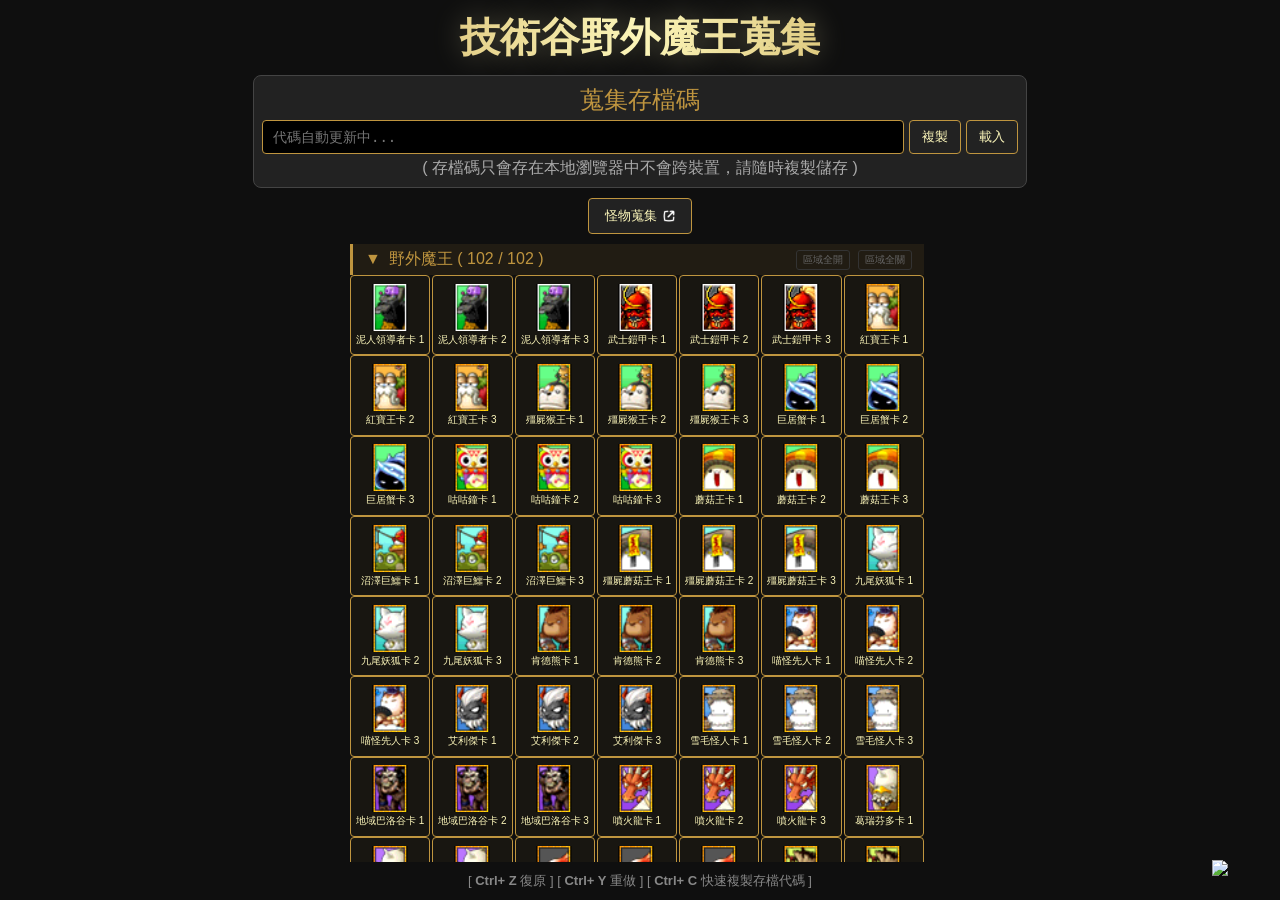
==== ms/oldprobb/boss-collection/index.html @ 22fb8313 "fix: 文字敘述錯誤" ====
<!DOCTYPE html>
<html lang="zh-TW">

<head>
    <meta charset="UTF-8">
    <meta name="viewport" content="width=device-width, initial-scale=1.0">
    <title>野外魔王蒐集</title>
    <link rel="stylesheet" href="../style.css">
    <style>
        :root {
            --bg: #0f0f0f;
            --gold: #BF953F;
            --gold-on: #BF953F8C;
            --gold-completed: #bf943f3b;
            --light-gold: #FCF6BA;
            --text: #eee;
            --gap: 0px 2px;
            --card-size: 80px;
            --container-margin-x: 0px;
            --container-margin-x: 140px;
            /*目前還有gad導致換行後醜陋留白，下次再改*/
        }
    </style>
</head>

<body>

    <div class="header-title">
        技術谷野外魔王蒐集
    </div>

    <div class="mask-manager">
        <div style="font-size: 24px; color: var(--gold);">蒐集存檔碼</div>
        <div class="mask-input-group">
            <input type="text" id="maskInput" class="mask-input" placeholder="代碼自動更新中...">
            <button class="btn" onclick="copyMask()" style="padding: 5px 12px;">複製</button>
            <button class="btn" onclick="loadManualMask()" style="padding: 5px 12px;">載入</button>
        </div>
        <div style="font-size: 16px; color: #AAA; ">( 存檔碼只會存在本地瀏覽器中不會跨裝置，請隨時複製儲存 )</div>
    </div>

    <div class="controls">
        <button class="btn hidden" onclick="setAllRegionsCollapse()">展開 / 收合</button>
        <button class="btn hidden" id="newlineBtn" onclick="toggleNewline()">分類模式</button>
        <button class="btn hidden" id="hideCollectedBtn" onclick="toggleHideCollected()">隱藏已蒐集</button>
        <button class="btn hidden" id="hideCompletedBtn" onclick="toggleHideCompleted()">隱藏完成區域</button>
        <button class="btn" id="jumpToMonsterBtn" onclick="jumpToMonsterCollection()">
            怪物蒐集
            <img class="btn-icon" src="../../images/External.png" alt="icon">
        </button>
    </div>

    <div id="container" class="container"></div>

    <div class="hint"> [ <b>Ctrl+ Z</b> 復原 ] [ <b>Ctrl+ Y</b> 重做 ] [ <b>Ctrl+ C</b> 快速複製存檔代碼 ]<br> </div>

    <div class="floating-gif">
        <img src="../../images/stand.gif"">
        <div class=" tooltip">Made By 🩷 砂兔
    </div>
    </div>

    <div id="toast">
        <div class="toast-title">已儲存到本地瀏覽器</div>
    </div>

    <script type="text/javascript" src="database.js"></script>

    <script>
        let flatRegistry = [];
        let historyStack = [];
        let redoStack = [];
        let toastTimer;
        let regionMap = [];

        const containerEl = document.getElementById('container');
        const maskInput = document.getElementById('maskInput');
        const toast = document.getElementById('toast');

        // --- Cookie 管理 ---
        function setCookie(name, value, days) {
            const d = new Date();
            d.setTime(d.getTime() + (days * 24 * 60 * 60 * 1000));
            document.cookie = `${name}=${value};expires=${d.toUTCString()};path=/;SameSite=Lax`;
        }

        function getCookie(name) {
            const nameEQ = name + "=";
            const ca = document.cookie.split(';');
            for (let i = 0; i < ca.length; i++) {
                let c = ca[i].trim();
                if (c.indexOf(nameEQ) == 0) return c.substring(nameEQ.length, c.length);
            }
            return null;
        }

        // --- 壓縮與解壓 ---
        const pack = b => {
            const u8 = new Uint8Array(Math.ceil(b.length / 8));
            b.forEach((v, i) => { if (v === "1") u8[i >> 3] |= (1 << (i % 8)); });
            // 在 btoa 產生的字串前後加上 ` 符號
            const base64 = btoa(String.fromCharCode.apply(null, u8)).replace(/\+/g, '-').replace(/\//g, '_').replace(/=+$/, '');
            return `\`${base64}\``;
        };

        const unpack = (s, len) => {
            if (!s) return "0".repeat(len);

            // 移除前後可能存在的 ` 符號 (支援有或沒有符號的載入)
            let cleanStr = s.trim();
            if (cleanStr.startsWith('`') && cleanStr.endsWith('`')) {
                cleanStr = cleanStr.slice(1, -1);
            }

            try {
                const b = atob(cleanStr.replace(/-/g, '+').replace(/_/g, '/'));
                const u8 = new Uint8Array(b.length);
                for (let i = 0; i < b.length; i++) u8[i] = b.charCodeAt(i);
                let res = "";
                for (let i = 0; i < len; i++) res += (u8[i >> 3] & (1 << (i % 8))) ? "1" : "0";
                return res.slice(0, len);
            } catch (e) {
                console.error("解碼失敗:", e);
                return "0".repeat(len);
            }
        };

        function getCurrentExcludedState() {
            return flatRegistry.map((_, i) => {
                const els = document.querySelectorAll(`[data-card="n-${i}"]`);
                let has = false;

                els.forEach(el => {
                    if (el && el.classList.contains('excluded')) {
                        has = true;
                    }
                });

                return has ? "1" : "0";
            }).join("");
        }

        function applyState(bits, isSync = true) {
            bits.split("").forEach((v, i) => {
                const els = document.querySelectorAll(`[data-card="n-${i}"]`);

                els.forEach(el => {
                    if (!el)
                        return;

                    if (v === "1") {
                        el.classList.add('excluded');
                    } else {
                        el.classList.remove('excluded');
                    }
                });
            });

            if (isSync) syncStorage(bits);
            updateAllRegionCounts();
        }

        function syncStorage(bits) {
            const compressed = pack(bits.split(""));
            setCookie('boss_mask', compressed, 365);
            maskInput.value = compressed;
            clearTimeout(toastTimer);
            toast.classList.add('show');
            toastTimer = setTimeout(() => { toast.classList.remove('show'); }, 2000);
            toast.querySelector('.toast-title').textContent = '已儲存到本地瀏覽器';
        }

        function recordHistory() {
            const state = getCurrentExcludedState();
            if (historyStack.length === 0 || historyStack[historyStack.length - 1] !== state) {
                historyStack.push(state);
                redoStack = [];
            }
        }

        function toggleNode(idx) {
            recordHistory();
            const els = document.querySelectorAll(`[data-card="n-${idx}"]`);
            els.forEach(el => {
                if (el)
                    el.classList.toggle('excluded');
            });
            syncStorage(getCurrentExcludedState());
            updateAllRegionCounts();
            recordHistory(); // 完成操作後紀錄
        }

        function setRegionState(start, count, shouldExclude, event) {
            if (event) event.stopPropagation();
            recordHistory();
            for (let i = start; i < start + count; i++) {
                const el = document.querySelector(`[data-card="n-${i}"]`);
                if (el) shouldExclude ? el.classList.add('excluded') : el.classList.remove('excluded');
            }
            syncStorage(getCurrentExcludedState());
            updateAllRegionCounts();
            recordHistory();
        }

        // --- 區域收合 ---
        function toggleRegionCollapse(regionName, collapsedEl) {
            const isCollapsed = collapsedEl.classList.toggle('collapsed');
            setCookie(`collapse_${regionName}`, isCollapsed ? '1' : '0', 365);
        }

        let shouldCollapse = true;
        function setAllRegionsCollapse() {
            regionMap.forEach(reg => {
                shouldCollapse ? reg.collapseEl.classList.add('collapsed') : reg.collapseEl.classList.remove('collapsed');
                setCookie(`collapse_${reg.name}`, shouldCollapse ? '1' : '0', 365);
            });
            shouldCollapse = !shouldCollapse;
        }

        function updateAllRegionCounts() {
            regionMap.forEach(reg => {
                let done = 0;
                for (let i = reg.start; i < reg.start + reg.count; i++) {
                    const el = document.querySelector(`[data-card="n-${i}"]`);
                    if (el && !el.classList.contains('excluded')) done++;
                }
                done === 0 ? reg.collapseEl.classList.add('completed') : reg.collapseEl.classList.remove('completed');
                done === 0 ? reg.gridEl.classList.add('completed') : reg.gridEl.classList.remove('completed');

                const span = reg.collapseEl.querySelector('.region-title');
                if (span) span.textContent = `${reg.name} ( ${done} / ${reg.count} )`;
            });
        }

        // --- 初始化 ---
        function init() {
            if (typeof RAW_DATA === 'undefined') return;

            /*
            const isNewline = getCookie('monster_newline') === '1';
            document.body.classList.toggle('enable-newline', isNewline);
            updateNewlineUI(isNewline);

            const isHide = getCookie('monster_hide') === '1';
            document.body.classList.toggle('hide-collected', isHide);
            updateHideUI(isHide);

            const isHideCompleted = getCookie('monster_hide_completed') === '1';
            document.body.classList.toggle('hide-completed', isHideCompleted);
            updateHideCompletedUI(isHideCompleted);
            */

            let itemOffset = 0;
            containerEl.innerHTML = '';
            regionMap = [];

            RAW_DATA.forEach((reg) => {
                const parent = document.createElement('div');
                parent.className = 'region-block';
                containerEl.appendChild(parent);

                const isCollapsed = getCookie(`collapse_${reg.region}`) === '1';
                const header = document.createElement('div');
                header.className = `region-header ${isCollapsed ? 'collapsed' : ''}`;
                const startIndex = itemOffset;
                const count = reg.items.length;

                header.innerHTML = `
                    <div><span class="toggle-icon">▼</span><span class="region-title">${reg.region}</span></div>
                    <div class="region-controls">
                        <button class="btn-sm" onclick="setRegionState(${startIndex}, ${count}, false, event)">區域全開</button>
                        <button class="btn-sm" onclick="setRegionState(${startIndex}, ${count}, true, event)">區域全關</button>
                    </div>`;
                header.onclick = () => toggleRegionCollapse(reg.region, header);
                parent.appendChild(header);

                const grid = document.createElement('div');
                grid.className = 'monster-grid';
                reg.items.forEach(item => {
                    const idx = flatRegistry.length;
                    flatRegistry.push(item);
                    const node = document.createElement('div');
                    node.className = 'monster-node';
                    node.dataset.card = `n-${idx}`;
                    node.innerHTML = `<img src="${item.img}" class="monster-img"><div class="monster-name">${item.name}</div>`;
                    node.onclick = () => toggleNode(idx);
                    grid.appendChild(node);
                    itemOffset++;
                    if (item.newline === true) {
                        const b = document.createElement('div');
                        b.className = 'grid-break';
                        //b.dataset.card = `n-${idx}`; 目前還有gad導致換行後醜陋留白，下次再改
                        grid.appendChild(b);
                    }
                });
                parent.appendChild(grid);
                regionMap.push({ containerEl: parent, collapseEl: header, gridEl: grid, start: startIndex, count: count, name: reg.region });
            });

            const m = getCookie('boss_mask');
            const initialState = unpack(m, flatRegistry.length);
            applyState(initialState, false);
            historyStack.push(initialState);
            maskInput.value = m || "";
        }

        // --- 快捷鍵與工具 ---
        function copyMask() {
            maskInput.select();
            document.execCommand('copy');
            clearTimeout(toastTimer);
            toast.classList.add('show');
            toastTimer = setTimeout(() => { toast.classList.remove('show'); }, 2000);
            toast.querySelector('.toast-title').textContent = '已複製存檔';
        }

        function loadManualMask() {
            recordHistory();
            applyState(unpack(maskInput.value.trim(), flatRegistry.length));
            recordHistory();
        }

        function toggleNewline() {
            const isEnabled = document.body.classList.toggle('enable-newline');
            updateNewlineUI(isEnabled);
            setCookie('monster_newline', isEnabled ? '1' : '0', 365);
        }

        function updateNewlineUI(isEnabled) {
            const btn = document.getElementById('newlineBtn');
            btn.classList.toggle('toggle-on', isEnabled);
            if (btn) btn.innerText = isEnabled ? '分類' : '密集';
        }

        function toggleHideCollected() {
            const isHidden = document.body.classList.toggle('hide-collected');
            updateHideUI(isHidden);
            setCookie('monster_hide', isHidden ? '1' : '0', 365);
        }

        function toggleHideCompleted() {
            const isHidden = document.body.classList.toggle('hide-completed');
            updateHideCompletedUI(isHidden);
            setCookie('monster_hide_completed', isHidden ? '1' : '0', 365);
        }

        function jumpToMonsterCollection() {
            window.location.href = '../monster-collection/index.html';
        }

        function updateHideUI(isHidden) {
            const btn = document.getElementById('hideCollectedBtn');
            btn.classList.toggle('toggle-on', !isHidden);
            if (btn) btn.innerText = isHidden ? '顯示已蒐集' : '顯示已蒐集';
        }

        function updateHideCompletedUI(isHidden) {
            const btn = document.getElementById('hideCompletedBtn');
            btn.classList.toggle('toggle-on', !isHidden);
            if (btn) btn.innerText = isHidden ? '顯示已完成區域' : '顯示已完成區域';
        }

        // 重點修正：快捷鍵監聽器
        window.addEventListener('keydown', e => {
            if (e.ctrlKey || e.metaKey) {
                const key = e.key.toLowerCase();
                if (key === 'z') {
                    e.preventDefault();
                    if (historyStack.length > 1) {
                        redoStack.push(historyStack.pop());
                        applyState(historyStack[historyStack.length - 1], true);
                    }
                } else if (key === 'y') {
                    e.preventDefault();
                    if (redoStack.length > 0) {
                        const state = redoStack.pop();
                        historyStack.push(state);
                        applyState(state, true);
                    }
                } else if (key === 's') {
                    e.preventDefault();
                    syncStorage(getCurrentExcludedState());
                } else if (key === 'c') {
                    copyMask();
                }
            }
        });

        window.onload = init;
    </script>
</body>

</html>
---- ms/oldprobb/style.css ----
html,
 body {
     height: 100%;
     width: 96%;
     margin: auto;
 }

 body {
     background: var(--bg);
     color: var(--text);
     font-family: "PingFang TC", "Microsoft JhengHei", sans-serif;
     text-align: center;
     user-select: none;
     display: flex;
     flex-direction: column;

     max-width: 860px;
     margin: 0 auto;

     overflow: hidden;
 }



 .btn {
     display: inline-flex;
     align-items: center;
     gap: 6px;
 }

 .btn.hidden {
     display: none;
 }

 .btn-icon {
     width: 12px;
     height: 12px;
 }

 .header-title {
     font-size: 2.5rem;
     font-weight: 900;
     background: linear-gradient(to right, #BF953F, #FCF6BA, #B38728, #FBF5B7, #AA771C);
     background-size: 200% auto;
     -webkit-background-clip: text;
     background-clip: text;
     -webkit-text-fill-color: transparent;
     animation: shine 3s linear infinite;
     text-shadow: 0 0 30px rgba(251, 245, 183, 0.3);
     margin: 10px 0 10px 0;
 }

 .mask-manager,
 .hint,
 .controls {
     flex: 0 0 auto;
 }

 .container {
     flex: 1 1 auto;
     overflow-y: auto;
     min-height: 0;
     padding-right: 6px;
     margin: 0px var(--container-margin-x);
 }

 .controls {
     display: flex;
     justify-content: center;
     gap: 10px;
     margin: 10px 0;
 }

 .container::-webkit-scrollbar {
     width: 6px;
 }

 .container::-webkit-scrollbar-track {
     background: rgba(255, 255, 255, 0.1);
 }

 .container::-webkit-scrollbar-thumb {
     background: rgba(255, 255, 255, 0.2);
     border-radius: 999px;
     transition: background 0.2s;
 }

 .container::-webkit-scrollbar-thumb:hover {
     background: var(--gold-on);
 }

 .container::-webkit-scrollbar-thumb:active {
     background: var(--gold);
 }

 @keyframes shine {
     to {
         background-position: 200% center;
     }
 }

 .hint {
     font-size: 13px;
     color: #888;
     margin: 10px 0;
 }

 .mask-manager {
     background: #222;
     border: 1px solid #444;
     padding: 8px;
     margin: auto;
     width: 90%;
     border-radius: 8px;
     display: flex;
     flex-direction: column;
     gap: 4px;
     align-items: center;
     box-sizing: border-box;
 }

 .mask-input-group {
     display: flex;
     gap: 5px;
     width: 100%;
 }

 .mask-input {
     flex: 1;
     background: #000;
     border: 1px solid var(--gold);
     color: var(--light-gold);
     padding: 8px 10px;
     font-family: monospace;
     border-radius: 4px;
     font-size: 14px;
 }

 .region-header {
     display: flex;
     justify-content: space-between;
     align-items: center;
     font-size: 16px;
     color: var(--gold);
     border-left: 3px solid var(--gold);
     padding: 5px 12px;
     text-align: left;
     background: rgba(191, 149, 63, 0.1);
     cursor: pointer;
     transition: background 0.3s;
 }

 .region-header.completed {
     background: rgba(139, 135, 126, 0.1);
     color: var(--gold-completed);
     border-left: 3px solid var(--gold-completed);
 }

 .region-header:hover {
     background: rgba(191, 149, 63, 0.3);
 }

 .toggle-icon {
     display: inline-block;
     margin-right: 8px;
     transition: transform 0.3s;
 }

 .region-header.collapsed .toggle-icon {
     transform: rotate(-90deg);
 }

 .region-header.collapsed+.monster-grid {
     display: none;
 }

 .region-controls {
     display: flex;
     gap: 8px;
 }

 .btn-sm {
     background: transparent;
     border: 1px solid #333;
     color: #666;
     font-size: 10px;
     padding: 2px 6px;
     cursor: pointer;
     border-radius: 3px;
 }

 .btn-sm:hover {
     border-color: var(--gold);
     color: var(--light-gold);
 }

 .monster-grid {
     display: grid;
     grid-template-columns: repeat(auto-fill, minmax(var(--card-size), 1fr));
     gap: var(--gap);
 }

 .monster-node {
     background: rgba(191, 149, 63, 0.05);
     aspect-ratio: 1/1;
     display: flex;
     flex-direction: column;
     align-items: center;
     justify-content: center;
     cursor: pointer;
     border: 1px solid var(--gold);
     transition: 0.2s;
     border-radius: 4px;
 }

 .monster-img {
     width: 60%;
     height: 60%;
     object-fit: contain;
     transition: 0.3s;
 }

 .monster-name {
     font-size: 10px;
     margin-top: 2px;
     color: var(--light-gold);
 }

 .monster-node:hover {
     background: rgba(191, 149, 63, 0.8);
 }

 .monster-node.excluded:hover {
     background: #353535;
     border-color: #252525;
 }

 .monster-node.excluded {
     background: #0f0f0f;
     border-color: #252525;
 }

 .monster-node.excluded .monster-img {
     filter: grayscale(100%) brightness(0.8);
     opacity: 0.1;
 }

 .monster-node.excluded:hover .monster-img {
     filter: grayscale(20%);
     opacity: 0.6;
 }

 .monster-node.excluded .monster-name {
     color: #444;
 }

 .grid-break {
     display: none;
 }

 body.enable-newline .grid-break {
     display: block;
     grid-column: 1 / -1;
 }

 body.hide-collected .excluded {
     display: none;
 }

 body.hide-completed .region-header.completed {
     display: none;
 }

 body.hide-completed .monster-grid.completed {
     display: none;
 }

 #toast {
     position: fixed;
     bottom: 20px;
     right: 120px;
     background: rgba(34, 34, 34, 0.95);
     border: 1px solid var(--gold);
     padding: 10px 15px;
     border-radius: 6px;
     z-index: 1000;
     transition: transform 0.3s, opacity 0.3s;
     transform: translateY(150%);
     opacity: 0;
 }

 #toast.show {
     transform: translateY(0);
     opacity: 1;
 }

 .toast-title {
     font-size: 13px;
     color: #55ff55;
     font-weight: bold;
 }


 .btn {
     background: #222;
     border: 1px solid var(--gold);
     color: var(--light-gold);
     padding: 8px 16px;
     cursor: pointer;
     font-size: 13px;
     border-radius: 4px;
     transition: 0.2s;
 }

 .btn.toggle-on {
     background: var(--gold-on);
     font-weight: bold;
 }

 .btn:hover {
     background: var(--gold);
     color: #000;
     font-weight: bold;
 }

 .floating-gif {
     position: fixed;
     bottom: 20px;
     right: 20px;
     width: 80px;
     z-index: 9999;
 }

 .floating-gif img {
     image-rendering: pixelated;
     cursor: pointer;
     height: auto;
     width: 100%;
     content: url("../../images/stand.gif");
 }

 .floating-gif img:hover {
     content: url("../../images/move.gif");
 }

 .floating-gif img:active {
     content: url("../../images/hit1.gif");
 }

 /* 訊息框 */
 .tooltip {
     position: absolute;
     bottom: 100%;
     right: 0;
     margin-bottom: 8px;
     padding: 6px 10px;
     background: rgba(0, 0, 0, 0.8);
     color: #fff;
     font-size: 12px;
     border-radius: 6px;
     white-space: nowrap;

     opacity: 0;
     transform: translateY(5px);
     transition: 0.2s;
     pointer-events: none;
 }

 .floating-gif:hover .tooltip {
     opacity: 1;
     transform: translateY(0);
 }
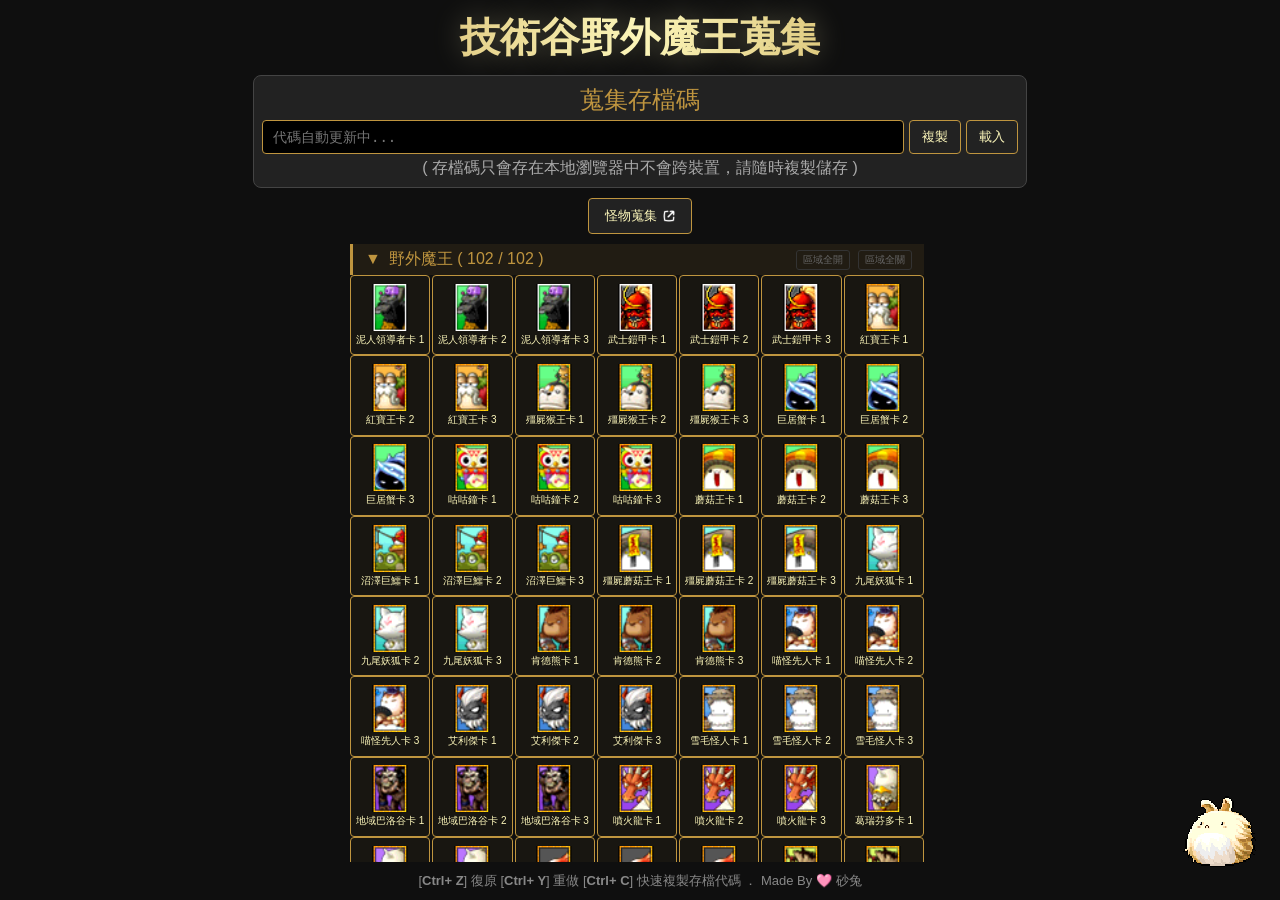
==== commit b431aae0: "feat: 更新砂兔" ====
--- a/ms/oldprobb/boss-collection/index.html
+++ b/ms/oldprobb/boss-collection/index.html
@@ -52,16 +52,16 @@
 
     <div id="container" class="container"></div>
 
-    <div class="hint"> [ <b>Ctrl+ Z</b> 復原 ] [ <b>Ctrl+ Y</b> 重做 ] [ <b>Ctrl+ C</b> 快速複製存檔代碼 ]<br> </div>
-
-    <div class="floating-gif">
-        <img src="../../images/stand.gif"">
-        <div class=" tooltip">Made By 🩷 砂兔
-    </div>
-    </div>
+    <div class="hint"> [<b>Ctrl+ Z</b>] 復原 [<b>Ctrl+ Y</b>] 重做 [<b>Ctrl+ C</b>] 快速複製存檔代碼 ． Made By 🩷 砂兔<br> </div>
 
     <div id="toast">
         <div class="toast-title">已儲存到本地瀏覽器</div>
+    </div>
+
+    <div class="floating-gif">
+        <img src="../../images/stand.gif">
+        <div class="tooltip">🍀 新的捏
+        </div>
     </div>
 
     <script type="text/javascript" src="database.js"></script>
--- a/ms/oldprobb/style.css
+++ b/ms/oldprobb/style.css
@@ -19,8 +19,6 @@
 
      overflow: hidden;
  }
-
-
 
  .btn {
      display: inline-flex;
@@ -336,23 +334,26 @@
      cursor: pointer;
      height: auto;
      width: 100%;
-     content: url("../../images/stand.gif");
+     content: url("../images/stand.gif");
  }
 
  .floating-gif img:hover {
-     content: url("../../images/move.gif");
+     width: 116%;
+     transform: translateX(-5%) translateY(10%);
+     content: url("../images/move.gif");
  }
 
  .floating-gif img:active {
-     content: url("../../images/hit1.gif");
+     width: 96%;
+     transform: translateX(-5%) translateY(-13%);
+     content: url("../images/hit1.gif");
  }
 
  /* 訊息框 */
  .tooltip {
      position: absolute;
-     bottom: 100%;
-     right: 0;
-     margin-bottom: 8px;
+     bottom: 80px;
+     right: 0px;
      padding: 6px 10px;
      background: rgba(0, 0, 0, 0.8);
      color: #fff;
@@ -360,10 +361,11 @@
      border-radius: 6px;
      white-space: nowrap;
 
+     transition: 0.2s;
+     pointer-events: none;
+
      opacity: 0;
      transform: translateY(5px);
-     transition: 0.2s;
-     pointer-events: none;
  }
 
  .floating-gif:hover .tooltip {
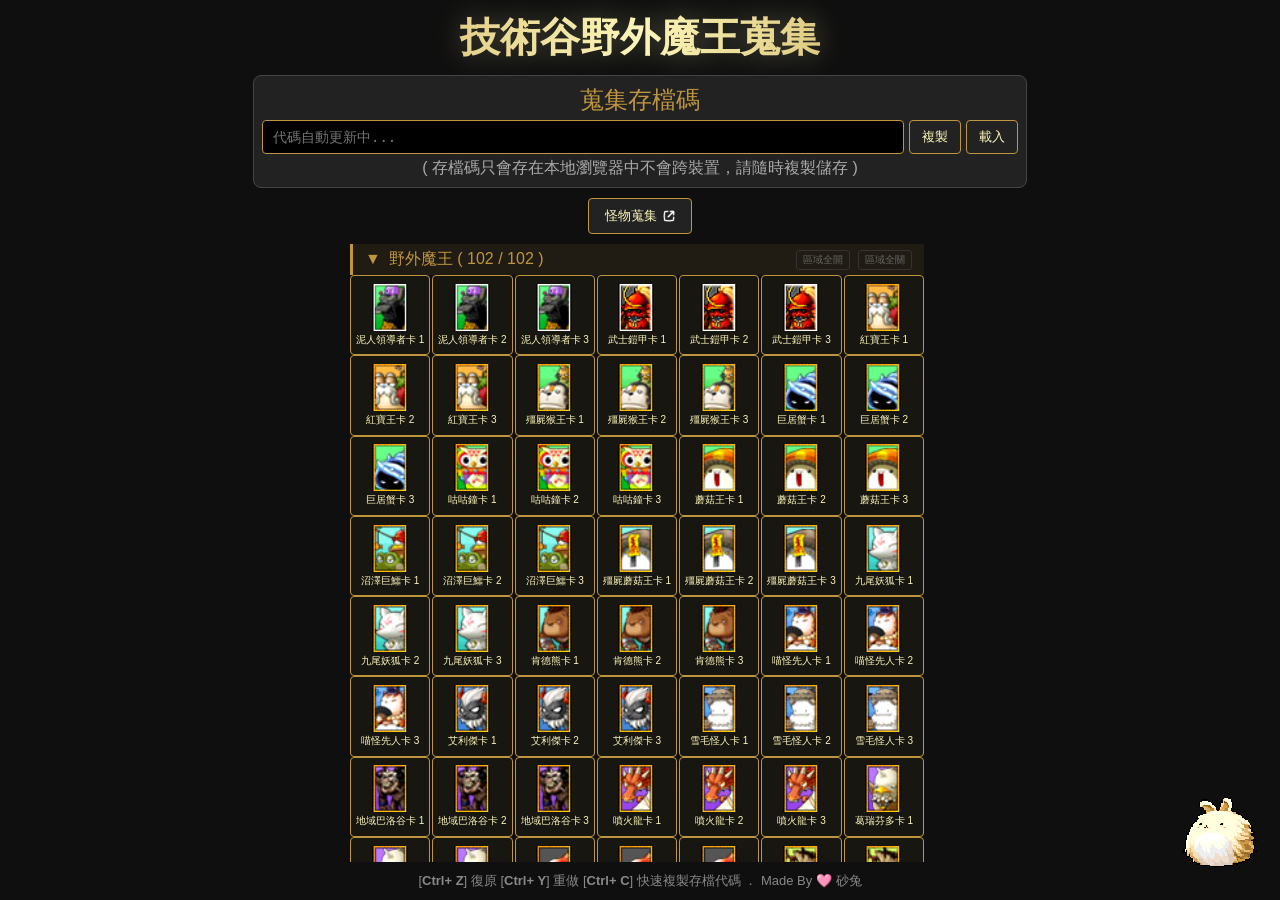
==== commit 0bd67233: "feat: 閒聊" ====
--- a/ms/oldprobb/boss-collection/index.html
+++ b/ms/oldprobb/boss-collection/index.html
@@ -60,7 +60,7 @@
 
     <div class="floating-gif">
         <img src="../../images/stand.gif">
-        <div class="tooltip">🍀 新的捏
+        <div class="tooltip">🍀 新的頁面捏！
         </div>
     </div>
 
--- a/ms/oldprobb/style.css
+++ b/ms/oldprobb/style.css
@@ -355,11 +355,12 @@
      bottom: 80px;
      right: 0px;
      padding: 6px 10px;
-     background: rgba(0, 0, 0, 0.8);
-     color: #fff;
+     background: rgba(49, 49, 49, 0.8);
+     color: #ffffff;
      font-size: 12px;
-     border-radius: 6px;
+     border-radius: 24px;
      white-space: nowrap;
+     padding: 12px 24px;
 
      transition: 0.2s;
      pointer-events: none;
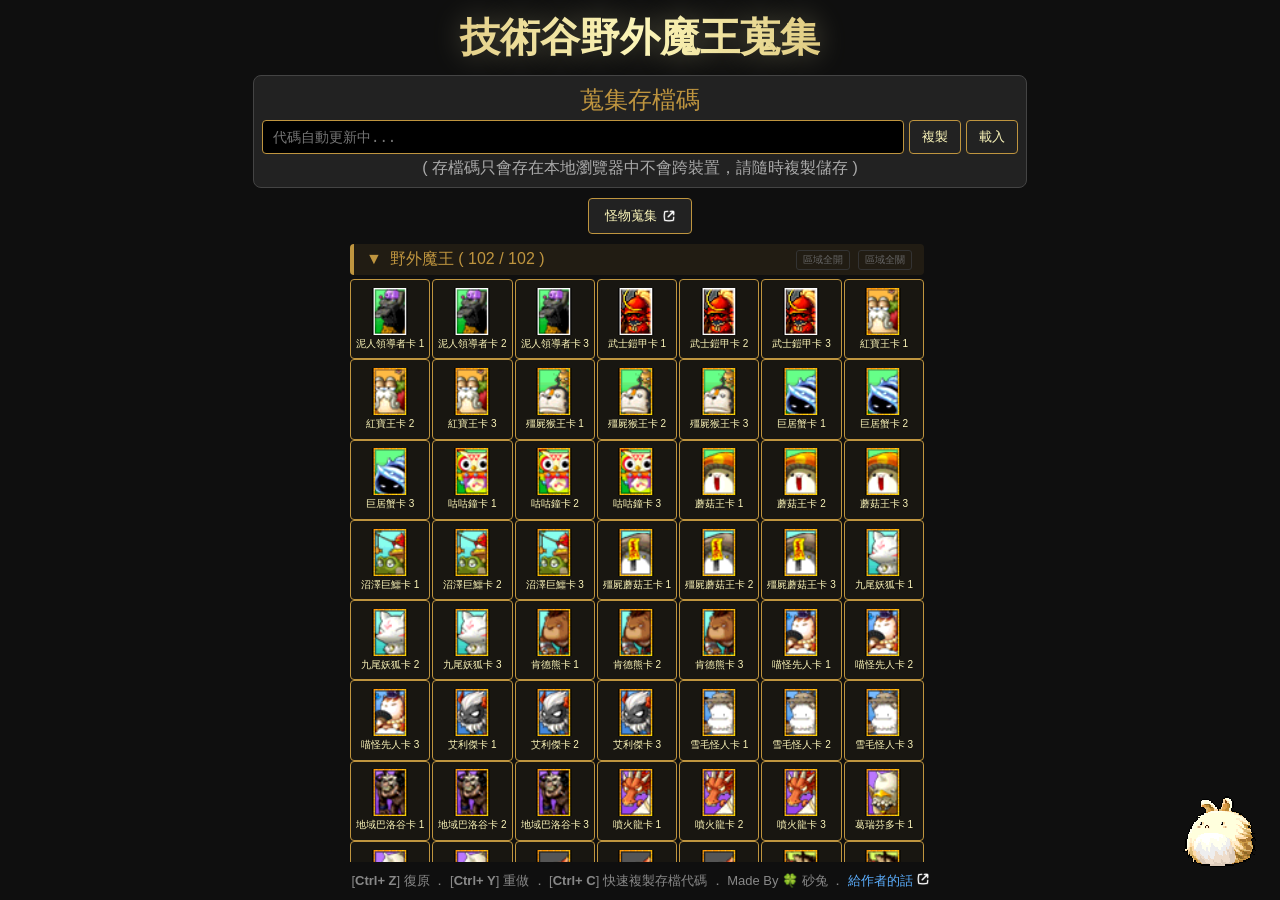
==== commit ade851f4: "feat: 更新" ====
--- a/ms/oldprobb/boss-collection/index.html
+++ b/ms/oldprobb/boss-collection/index.html
@@ -8,17 +8,7 @@
     <link rel="stylesheet" href="../style.css">
     <style>
         :root {
-            --bg: #0f0f0f;
-            --gold: #BF953F;
-            --gold-on: #BF953F8C;
-            --gold-completed: #bf943f3b;
-            --light-gold: #FCF6BA;
-            --text: #eee;
-            --gap: 0px 2px;
-            --card-size: 80px;
-            --container-margin-x: 0px;
             --container-margin-x: 140px;
-            /*目前還有gad導致換行後醜陋留白，下次再改*/
         }
     </style>
 </head>
@@ -52,7 +42,7 @@
 
     <div id="container" class="container"></div>
 
-    <div class="hint"> [<b>Ctrl+ Z</b>] 復原 [<b>Ctrl+ Y</b>] 重做 [<b>Ctrl+ C</b>] 快速複製存檔代碼 ． Made By 🩷 砂兔<br> </div>
+    <div class="hint"> [<b>Ctrl+ Z</b>] 復原 ． [<b>Ctrl+ Y</b>] 重做 ． [<b>Ctrl+ C</b>] 快速複製存檔代碼 ． Made By 🍀 砂兔 ． <a target="_blank" href="https://docs.google.com/forms/d/e/1FAIpQLSefslc9qtMig30-QggCnDCR4CoJg6K1xlhdixMk9nZIncBx-g/viewform">給作者的話 <img class="btn-icon" src="../../images/External.png" alt="icon"></a> </div>
 
     <div id="toast">
         <div class="toast-title">已儲存到本地瀏覽器</div>
@@ -60,7 +50,7 @@
 
     <div class="floating-gif">
         <img src="../../images/stand.gif">
-        <div class="tooltip">🍀 新的頁面捏！
+        <div class="tooltip">🍀 地獄巴洛谷 >:(
         </div>
     </div>
 
@@ -203,10 +193,12 @@
         }
 
         // --- 區域收合 ---
-        function toggleRegionCollapse(regionName, collapsedEl) {
+        function toggleRegionCollapse(regionName, collapsedEl, collapsedRootEl) {
             const isCollapsed = collapsedEl.classList.toggle('collapsed');
+            collapsedRootEl.classList.toggle('collapsed', isCollapsed);
             setCookie(`collapse_${regionName}`, isCollapsed ? '1' : '0', 365);
         }
+
 
         let shouldCollapse = true;
         function setAllRegionsCollapse() {
@@ -255,11 +247,12 @@
             regionMap = [];
 
             RAW_DATA.forEach((reg) => {
+                const isCollapsed = getCookie(`collapse_${reg.region}`) === '1';
+
                 const parent = document.createElement('div');
-                parent.className = 'region-block';
+                parent.className = `region-block ${isCollapsed ? 'collapsed' : ''}`;
                 containerEl.appendChild(parent);
 
-                const isCollapsed = getCookie(`collapse_${reg.region}`) === '1';
                 const header = document.createElement('div');
                 header.className = `region-header ${isCollapsed ? 'collapsed' : ''}`;
                 const startIndex = itemOffset;
@@ -271,7 +264,7 @@
                         <button class="btn-sm" onclick="setRegionState(${startIndex}, ${count}, false, event)">區域全開</button>
                         <button class="btn-sm" onclick="setRegionState(${startIndex}, ${count}, true, event)">區域全關</button>
                     </div>`;
-                header.onclick = () => toggleRegionCollapse(reg.region, header);
+                header.onclick = () => toggleRegionCollapse(reg.region, header, parent);
                 parent.appendChild(header);
 
                 const grid = document.createElement('div');
--- a/ms/oldprobb/style.css
+++ b/ms/oldprobb/style.css
@@ -1,375 +1,421 @@
- html,
- body {
-     height: 100%;
-     width: 96%;
-     margin: auto;
- }
-
- body {
-     background: var(--bg);
-     color: var(--text);
-     font-family: "PingFang TC", "Microsoft JhengHei", sans-serif;
-     text-align: center;
-     user-select: none;
-     display: flex;
-     flex-direction: column;
-
-     max-width: 860px;
-     margin: 0 auto;
-
-     overflow: hidden;
- }
-
- .btn {
-     display: inline-flex;
-     align-items: center;
-     gap: 6px;
- }
-
- .btn.hidden {
-     display: none;
- }
-
- .btn-icon {
-     width: 12px;
-     height: 12px;
- }
-
- .header-title {
-     font-size: 2.5rem;
-     font-weight: 900;
-     background: linear-gradient(to right, #BF953F, #FCF6BA, #B38728, #FBF5B7, #AA771C);
-     background-size: 200% auto;
-     -webkit-background-clip: text;
-     background-clip: text;
-     -webkit-text-fill-color: transparent;
-     animation: shine 3s linear infinite;
-     text-shadow: 0 0 30px rgba(251, 245, 183, 0.3);
-     margin: 10px 0 10px 0;
- }
-
- .mask-manager,
- .hint,
- .controls {
-     flex: 0 0 auto;
- }
-
- .container {
-     flex: 1 1 auto;
-     overflow-y: auto;
-     min-height: 0;
-     padding-right: 6px;
-     margin: 0px var(--container-margin-x);
- }
-
- .controls {
-     display: flex;
-     justify-content: center;
-     gap: 10px;
-     margin: 10px 0;
- }
-
- .container::-webkit-scrollbar {
-     width: 6px;
- }
-
- .container::-webkit-scrollbar-track {
-     background: rgba(255, 255, 255, 0.1);
- }
-
- .container::-webkit-scrollbar-thumb {
-     background: rgba(255, 255, 255, 0.2);
-     border-radius: 999px;
-     transition: background 0.2s;
- }
-
- .container::-webkit-scrollbar-thumb:hover {
-     background: var(--gold-on);
- }
-
- .container::-webkit-scrollbar-thumb:active {
-     background: var(--gold);
- }
-
- @keyframes shine {
-     to {
-         background-position: 200% center;
-     }
- }
-
- .hint {
-     font-size: 13px;
-     color: #888;
-     margin: 10px 0;
- }
-
- .mask-manager {
-     background: #222;
-     border: 1px solid #444;
-     padding: 8px;
-     margin: auto;
-     width: 90%;
-     border-radius: 8px;
-     display: flex;
-     flex-direction: column;
-     gap: 4px;
-     align-items: center;
-     box-sizing: border-box;
- }
-
- .mask-input-group {
-     display: flex;
-     gap: 5px;
-     width: 100%;
- }
-
- .mask-input {
-     flex: 1;
-     background: #000;
-     border: 1px solid var(--gold);
-     color: var(--light-gold);
-     padding: 8px 10px;
-     font-family: monospace;
-     border-radius: 4px;
-     font-size: 14px;
- }
-
- .region-header {
-     display: flex;
-     justify-content: space-between;
-     align-items: center;
-     font-size: 16px;
-     color: var(--gold);
-     border-left: 3px solid var(--gold);
-     padding: 5px 12px;
-     text-align: left;
-     background: rgba(191, 149, 63, 0.1);
-     cursor: pointer;
-     transition: background 0.3s;
- }
-
- .region-header.completed {
-     background: rgba(139, 135, 126, 0.1);
-     color: var(--gold-completed);
-     border-left: 3px solid var(--gold-completed);
- }
-
- .region-header:hover {
-     background: rgba(191, 149, 63, 0.3);
- }
-
- .toggle-icon {
-     display: inline-block;
-     margin-right: 8px;
-     transition: transform 0.3s;
- }
-
- .region-header.collapsed .toggle-icon {
-     transform: rotate(-90deg);
- }
-
- .region-header.collapsed+.monster-grid {
-     display: none;
- }
-
- .region-controls {
-     display: flex;
-     gap: 8px;
- }
-
- .btn-sm {
-     background: transparent;
-     border: 1px solid #333;
-     color: #666;
-     font-size: 10px;
-     padding: 2px 6px;
-     cursor: pointer;
-     border-radius: 3px;
- }
-
- .btn-sm:hover {
-     border-color: var(--gold);
-     color: var(--light-gold);
- }
-
- .monster-grid {
-     display: grid;
-     grid-template-columns: repeat(auto-fill, minmax(var(--card-size), 1fr));
-     gap: var(--gap);
- }
-
- .monster-node {
-     background: rgba(191, 149, 63, 0.05);
-     aspect-ratio: 1/1;
-     display: flex;
-     flex-direction: column;
-     align-items: center;
-     justify-content: center;
-     cursor: pointer;
-     border: 1px solid var(--gold);
-     transition: 0.2s;
-     border-radius: 4px;
- }
-
- .monster-img {
-     width: 60%;
-     height: 60%;
-     object-fit: contain;
-     transition: 0.3s;
- }
-
- .monster-name {
-     font-size: 10px;
-     margin-top: 2px;
-     color: var(--light-gold);
- }
-
- .monster-node:hover {
-     background: rgba(191, 149, 63, 0.8);
- }
-
- .monster-node.excluded:hover {
-     background: #353535;
-     border-color: #252525;
- }
-
- .monster-node.excluded {
-     background: #0f0f0f;
-     border-color: #252525;
- }
-
- .monster-node.excluded .monster-img {
-     filter: grayscale(100%) brightness(0.8);
-     opacity: 0.1;
- }
-
- .monster-node.excluded:hover .monster-img {
-     filter: grayscale(20%);
-     opacity: 0.6;
- }
-
- .monster-node.excluded .monster-name {
-     color: #444;
- }
-
- .grid-break {
-     display: none;
- }
-
- body.enable-newline .grid-break {
-     display: block;
-     grid-column: 1 / -1;
- }
-
- body.hide-collected .excluded {
-     display: none;
- }
-
- body.hide-completed .region-header.completed {
-     display: none;
- }
-
- body.hide-completed .monster-grid.completed {
-     display: none;
- }
-
- #toast {
-     position: fixed;
-     bottom: 20px;
-     right: 120px;
-     background: rgba(34, 34, 34, 0.95);
-     border: 1px solid var(--gold);
-     padding: 10px 15px;
-     border-radius: 6px;
-     z-index: 1000;
-     transition: transform 0.3s, opacity 0.3s;
-     transform: translateY(150%);
-     opacity: 0;
- }
-
- #toast.show {
-     transform: translateY(0);
-     opacity: 1;
- }
-
- .toast-title {
-     font-size: 13px;
-     color: #55ff55;
-     font-weight: bold;
- }
-
-
- .btn {
-     background: #222;
-     border: 1px solid var(--gold);
-     color: var(--light-gold);
-     padding: 8px 16px;
-     cursor: pointer;
-     font-size: 13px;
-     border-radius: 4px;
-     transition: 0.2s;
- }
-
- .btn.toggle-on {
-     background: var(--gold-on);
-     font-weight: bold;
- }
-
- .btn:hover {
-     background: var(--gold);
-     color: #000;
-     font-weight: bold;
- }
-
- .floating-gif {
-     position: fixed;
-     bottom: 20px;
-     right: 20px;
-     width: 80px;
-     z-index: 9999;
- }
-
- .floating-gif img {
-     image-rendering: pixelated;
-     cursor: pointer;
-     height: auto;
-     width: 100%;
-     content: url("../images/stand.gif");
- }
-
- .floating-gif img:hover {
-     width: 116%;
-     transform: translateX(-5%) translateY(10%);
-     content: url("../images/move.gif");
- }
-
- .floating-gif img:active {
-     width: 96%;
-     transform: translateX(-5%) translateY(-13%);
-     content: url("../images/hit1.gif");
- }
-
- /* 訊息框 */
- .tooltip {
-     position: absolute;
-     bottom: 80px;
-     right: 0px;
-     padding: 6px 10px;
-     background: rgba(49, 49, 49, 0.8);
-     color: #ffffff;
-     font-size: 12px;
-     border-radius: 24px;
-     white-space: nowrap;
-     padding: 12px 24px;
-
-     transition: 0.2s;
-     pointer-events: none;
-
-     opacity: 0;
-     transform: translateY(5px);
- }
-
- .floating-gif:hover .tooltip {
-     opacity: 1;
-     transform: translateY(0);
- }+:root {
+    --bg: #0f0f0f;
+    --gold: #BF953F;
+    --gold-on: #BF953F8C;
+    --gold-completed: #bf943f3b;
+    --light-gold: #FCF6BA;
+    --text: #eee;
+    --gap: 0px 2px;
+    --card-size: 80px;
+    --container-margin-x: 0px;
+    --link: #5cafff;
+    --link-hover: #b3d7ff;
+    --link-visited: #d0bbff;
+}
+
+html,
+body {
+    height: 100%;
+    width: 96%;
+    margin: auto;
+}
+
+body {
+    background: var(--bg);
+    color: var(--text);
+    font-family: "PingFang TC", "Microsoft JhengHei", sans-serif;
+    text-align: center;
+    user-select: none;
+    display: flex;
+    flex-direction: column;
+
+    max-width: 860px;
+    margin: 0 auto;
+
+    overflow: hidden;
+}
+
+a {
+    color: var(--link);
+    text-decoration: none;
+    /* 移除預設底線，讓畫面更乾淨 */
+    transition: color 0.2s ease;
+    /* 讓顏色變換時有平滑的過渡效果 */
+}
+
+a:visited {
+    color: var(--link-visited);
+}
+
+a:hover,
+a:active {
+    color: var(--link-hover);
+    text-decoration: underline;
+    /* 滑鼠移上去時再顯示底線，增加提示感 */
+}
+
+.btn {
+    display: inline-flex;
+    align-items: center;
+    gap: 6px;
+}
+
+.btn.hidden {
+    display: none;
+}
+
+.btn-icon {
+    width: 12px;
+    height: 12px;
+}
+
+.header-title {
+    font-size: 2.5rem;
+    font-weight: 900;
+    background: linear-gradient(to right, #BF953F, #FCF6BA, #B38728, #FBF5B7, #AA771C);
+    background-size: 200% auto;
+    -webkit-background-clip: text;
+    background-clip: text;
+    -webkit-text-fill-color: transparent;
+    animation: shine 3s linear infinite;
+    text-shadow: 0 0 30px rgba(251, 245, 183, 0.3);
+    margin: 10px 0 10px 0;
+}
+
+.mask-manager,
+.hint,
+.controls {
+    flex: 0 0 auto;
+}
+
+.container {
+    flex: 1 1 auto;
+    overflow-y: auto;
+    min-height: 0;
+    padding-right: 6px;
+    margin: 0px var(--container-margin-x);
+}
+
+.controls {
+    display: flex;
+    justify-content: center;
+    gap: 10px;
+    margin: 10px 0;
+}
+
+.container::-webkit-scrollbar {
+    width: 6px;
+}
+
+.container::-webkit-scrollbar-track {
+    background: rgba(255, 255, 255, 0.1);
+}
+
+.container::-webkit-scrollbar-thumb {
+    background: rgba(255, 255, 255, 0.2);
+    border-radius: 999px;
+    transition: background 0.2s;
+}
+
+.container::-webkit-scrollbar-thumb:hover {
+    background: var(--gold-on);
+}
+
+.container::-webkit-scrollbar-thumb:active {
+    background: var(--gold);
+}
+
+@keyframes shine {
+    to {
+        background-position: 200% center;
+    }
+}
+
+.hint {
+    font-size: 13px;
+    color: #888;
+    margin: 10px 0;
+}
+
+.mask-manager {
+    background: #222;
+    border: 1px solid #444;
+    padding: 8px;
+    margin: auto;
+    width: 90%;
+    border-radius: 8px;
+    display: flex;
+    flex-direction: column;
+    gap: 4px;
+    align-items: center;
+    box-sizing: border-box;
+}
+
+.mask-input-group {
+    display: flex;
+    gap: 5px;
+    width: 100%;
+}
+
+.mask-input {
+    flex: 1;
+    background: #000;
+    border: 1px solid var(--gold);
+    color: var(--light-gold);
+    padding: 8px 10px;
+    font-family: monospace;
+    border-radius: 4px;
+    font-size: 14px;
+}
+
+.region-header {
+    display: flex;
+    justify-content: space-between;
+    align-items: center;
+    font-size: 16px;
+    color: var(--gold);
+    border-left: 4px solid var(--gold);
+    padding: 5px 12px;
+    text-align: left;
+    background: rgba(191, 149, 63, 0.1);
+    cursor: pointer;
+    transition: background 0.3s;
+    border-radius: 4px;
+    margin-bottom: 4px;
+}
+
+.region-header.completed {
+    background: rgba(139, 135, 126, 0.1);
+    color: var(--gold-completed);
+    border-left: 3px solid var(--gold-completed);
+}
+
+.region-header:hover {
+    background: rgba(191, 149, 63, 0.3);
+}
+
+.toggle-icon {
+    display: inline-block;
+    margin-right: 8px;
+    transition: transform 0.3s;
+}
+
+.region-header.collapsed .toggle-icon {
+    transform: rotate(-90deg);
+}
+
+.region-header.collapsed+.monster-grid {
+    display: none;
+}
+
+.region-block {
+    margin-bottom: 20px;
+}
+
+.region-block.collapsed {
+    margin-bottom: 8px;
+}
+
+.region-controls {
+    display: flex;
+    gap: 8px;
+}
+
+.btn-sm {
+    background: transparent;
+    border: 1px solid #333;
+    color: #666;
+    font-size: 10px;
+    padding: 2px 6px;
+    cursor: pointer;
+    border-radius: 3px;
+}
+
+.btn-sm:hover {
+    border-color: var(--gold);
+    color: var(--light-gold);
+}
+
+.monster-grid {
+    display: grid;
+    grid-template-columns: repeat(auto-fill, minmax(var(--card-size), 1fr));
+    gap: var(--gap);
+}
+
+.monster-node {
+    background: rgba(191, 149, 63, 0.05);
+    aspect-ratio: 1/1;
+    display: flex;
+    flex-direction: column;
+    align-items: center;
+    justify-content: center;
+    cursor: pointer;
+    border: 1px solid var(--gold);
+    transition: 0.2s;
+    border-radius: 4px;
+}
+
+.monster-img {
+    width: 60%;
+    height: 60%;
+    object-fit: contain;
+    transition: 0.3s;
+}
+
+.monster-name {
+    font-size: 10px;
+    margin-top: 2px;
+    color: var(--light-gold);
+}
+
+.monster-node:hover {
+    background: rgba(191, 149, 63, 0.8);
+}
+
+.monster-node.excluded:hover {
+    background: #353535;
+    border-color: #252525;
+}
+
+.monster-node.excluded {
+    background: #0f0f0f;
+    border-color: #252525;
+}
+
+.monster-node.excluded .monster-img {
+    filter: grayscale(100%) brightness(0.8);
+    opacity: 0.1;
+}
+
+.monster-node.excluded:hover .monster-img {
+    filter: grayscale(20%);
+    opacity: 0.6;
+}
+
+.monster-node.excluded .monster-name {
+    color: #444;
+}
+
+.grid-break {
+    display: none;
+}
+
+body.enable-newline .grid-break {
+    display: block;
+    grid-column: 1 / -1;
+}
+
+body.hide-collected .excluded {
+    display: none;
+}
+
+body.hide-completed .region-header.completed {
+    display: none;
+}
+
+body.hide-completed .monster-grid.completed {
+    display: none;
+}
+
+#toast {
+    position: fixed;
+    bottom: 20px;
+    right: 120px;
+    background: rgba(34, 34, 34, 0.95);
+    border: 1px solid var(--gold);
+    padding: 10px 15px;
+    border-radius: 6px;
+    z-index: 1000;
+    transition: transform 0.3s, opacity 0.3s;
+    transform: translateY(150%);
+    opacity: 0;
+}
+
+#toast.show {
+    transform: translateY(0);
+    opacity: 1;
+}
+
+.toast-title {
+    font-size: 13px;
+    color: #55ff55;
+    font-weight: bold;
+}
+
+
+.btn {
+    background: #222;
+    border: 1px solid var(--gold);
+    color: var(--light-gold);
+    padding: 8px 16px;
+    cursor: pointer;
+    font-size: 13px;
+    border-radius: 4px;
+    transition: 0.2s;
+}
+
+.btn.toggle-on {
+    background: var(--gold-on);
+    font-weight: bold;
+}
+
+.btn:hover {
+    background: var(--gold);
+    color: #000;
+    font-weight: bold;
+}
+
+.floating-gif {
+    position: fixed;
+    bottom: 20px;
+    right: 20px;
+    width: 80px;
+    z-index: 9999;
+}
+
+.floating-gif img {
+    image-rendering: pixelated;
+    cursor: pointer;
+    height: auto;
+    width: 100%;
+    content: url("../images/stand.gif");
+}
+
+.floating-gif img:hover {
+    width: 116%;
+    transform: translateX(-5%) translateY(10%);
+    content: url("../images/move.gif");
+}
+
+.floating-gif img:active {
+    width: 96%;
+    transform: translateX(-5%) translateY(-13%);
+    content: url("../images/hit1.gif");
+}
+
+/* 訊息框 */
+.tooltip {
+    position: absolute;
+    bottom: 80px;
+    right: 0px;
+    padding: 6px 10px;
+    background: rgba(15, 15, 15, 0.95);
+    color: #ffffff;
+    font-size: 12px;
+    border-radius: 24px;
+    white-space: nowrap;
+    padding: 12px 24px;
+
+    transition: 0.2s;
+    pointer-events: none;
+
+    opacity: 0;
+    transform: translateY(5px);
+
+    box-shadow: 0 0 10px 10px rgba(0, 0, 0, 0.7);
+}
+
+.floating-gif:hover .tooltip {
+    opacity: 1;
+    transform: translateY(0);
+}
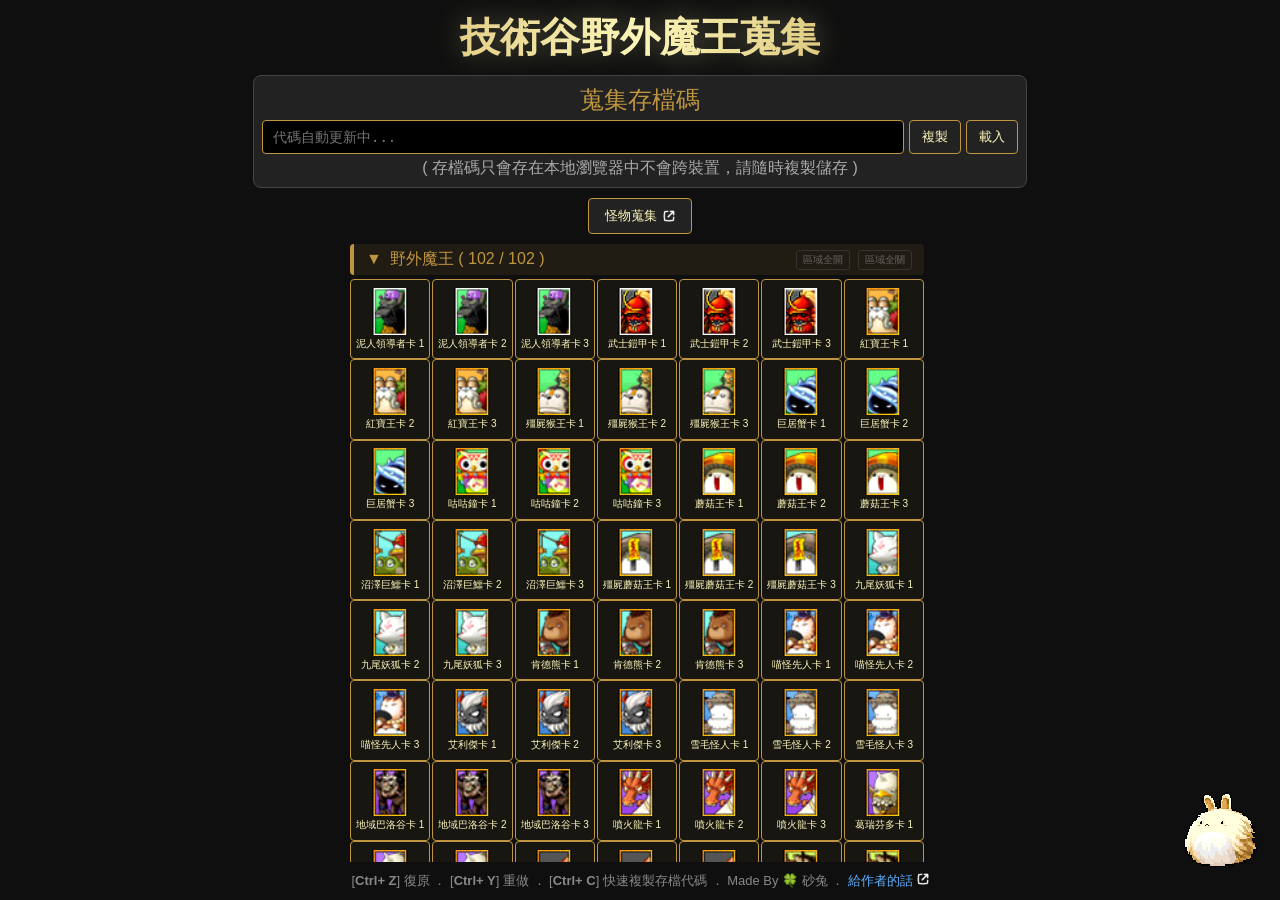
==== commit d0879b3a: "feat: 修復間距" ====
--- a/ms/oldprobb/boss-collection/index.html
+++ b/ms/oldprobb/boss-collection/index.html
@@ -42,7 +42,10 @@
 
     <div id="container" class="container"></div>
 
-    <div class="hint"> [<b>Ctrl+ Z</b>] 復原 ． [<b>Ctrl+ Y</b>] 重做 ． [<b>Ctrl+ C</b>] 快速複製存檔代碼 ． Made By 🍀 砂兔 ． <a target="_blank" href="https://docs.google.com/forms/d/e/1FAIpQLSefslc9qtMig30-QggCnDCR4CoJg6K1xlhdixMk9nZIncBx-g/viewform">給作者的話 <img class="btn-icon" src="../../images/External.png" alt="icon"></a> </div>
+    <div class="hint"> [<b>Ctrl+ Z</b>] 復原 ． [<b>Ctrl+ Y</b>] 重做 ． [<b>Ctrl+ C</b>] 快速複製存檔代碼 ． Made By 🍀 砂兔 ． <a
+            target="_blank"
+            href="https://docs.google.com/forms/d/e/1FAIpQLSefslc9qtMig30-QggCnDCR4CoJg6K1xlhdixMk9nZIncBx-g/viewform">給作者的話
+            <img class="btn-icon" src="../../images/External.png" alt="icon"></a> </div>
 
     <div id="toast">
         <div class="toast-title">已儲存到本地瀏覽器</div>
@@ -199,11 +202,11 @@
             setCookie(`collapse_${regionName}`, isCollapsed ? '1' : '0', 365);
         }
 
-
         let shouldCollapse = true;
         function setAllRegionsCollapse() {
             regionMap.forEach(reg => {
                 shouldCollapse ? reg.collapseEl.classList.add('collapsed') : reg.collapseEl.classList.remove('collapsed');
+                shouldCollapse ? reg.containerEl.classList.add('collapsed') : reg.containerEl.classList.remove('collapsed');
                 setCookie(`collapse_${reg.name}`, shouldCollapse ? '1' : '0', 365);
             });
             shouldCollapse = !shouldCollapse;
@@ -218,6 +221,7 @@
                 }
                 done === 0 ? reg.collapseEl.classList.add('completed') : reg.collapseEl.classList.remove('completed');
                 done === 0 ? reg.gridEl.classList.add('completed') : reg.gridEl.classList.remove('completed');
+                done === 0 ? reg.containerEl.classList.add('completed') : reg.containerEl.classList.remove('completed');
 
                 const span = reg.collapseEl.querySelector('.region-title');
                 if (span) span.textContent = `${reg.name} ( ${done} / ${reg.count} )`;
--- a/ms/oldprobb/style.css
+++ b/ms/oldprobb/style.css
@@ -216,6 +216,10 @@
     margin-bottom: 8px;
 }
 
+.region-block.completed {
+    margin-bottom: 8px;
+}
+
 .region-controls {
     display: flex;
     gap: 8px;
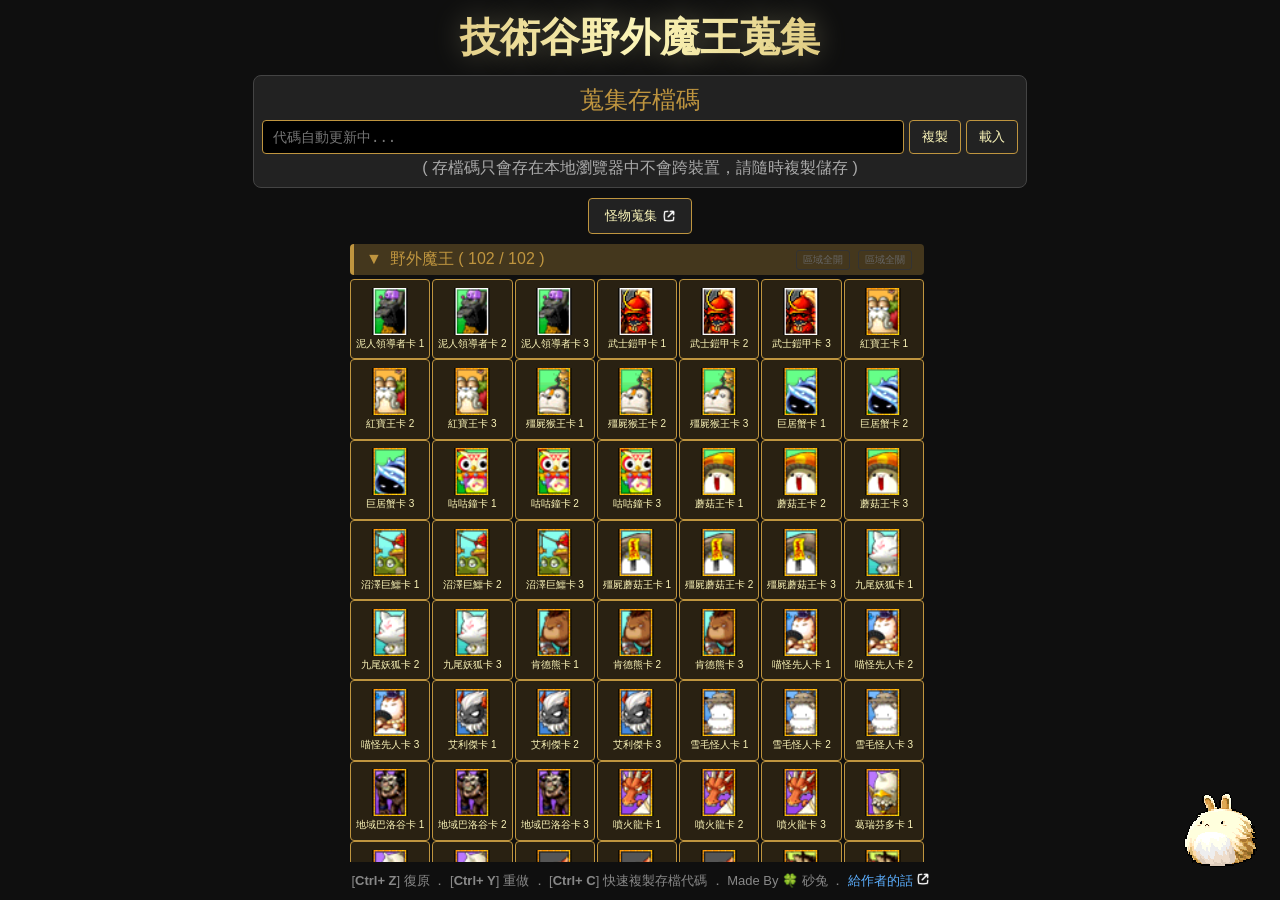
==== commit a15c1467: "feat 特效" ====
--- a/ms/oldprobb/boss-collection/index.html
+++ b/ms/oldprobb/boss-collection/index.html
@@ -286,7 +286,6 @@
                     if (item.newline === true) {
                         const b = document.createElement('div');
                         b.className = 'grid-break';
-                        //b.dataset.card = `n-${idx}`; 目前還有gad導致換行後醜陋留白，下次再改
                         grid.appendChild(b);
                     }
                 });
--- a/ms/oldprobb/style.css
+++ b/ms/oldprobb/style.css
@@ -1,8 +1,10 @@
 :root {
     --bg: #0f0f0f;
-    --gold: #BF953F;
+    --node-bg: rgba(145, 106, 30, 0.2);
+    --node-bg-hover: rgba(191, 149, 63, 0.2);
+    --gold:  rgba(191, 149, 63, 1);
     --gold-on: #BF953F8C;
-    --gold-completed: #bf943f3b;
+    --gold-completed: #b49c6b3b;
     --light-gold: #FCF6BA;
     --text: #eee;
     --gap: 0px 2px;
@@ -177,7 +179,7 @@
     border-left: 4px solid var(--gold);
     padding: 5px 12px;
     text-align: left;
-    background: rgba(191, 149, 63, 0.1);
+    background: rgba(191, 149, 63, 0.3);
     cursor: pointer;
     transition: background 0.3s;
     border-radius: 4px;
@@ -187,11 +189,11 @@
 .region-header.completed {
     background: rgba(139, 135, 126, 0.1);
     color: var(--gold-completed);
-    border-left: 3px solid var(--gold-completed);
+    border-left: 4px solid var(--gold-completed);
 }
 
 .region-header:hover {
-    background: rgba(191, 149, 63, 0.3);
+    background: rgba(191, 149, 63, 0.2);
 }
 
 .toggle-icon {
@@ -247,7 +249,7 @@
 }
 
 .monster-node {
-    background: rgba(191, 149, 63, 0.05);
+    background: var(--node-bg);
     aspect-ratio: 1/1;
     display: flex;
     flex-direction: column;
@@ -273,7 +275,12 @@
 }
 
 .monster-node:hover {
-    background: rgba(191, 149, 63, 0.8);
+    background: var(--node-bg-hover);
+}
+
+.monster-node.excluded {
+    background: #0f0f0f;
+    border-color: #252525;
 }
 
 .monster-node.excluded:hover {
@@ -281,19 +288,14 @@
     border-color: #252525;
 }
 
-.monster-node.excluded {
-    background: #0f0f0f;
-    border-color: #252525;
-}
-
 .monster-node.excluded .monster-img {
-    filter: grayscale(100%) brightness(0.8);
-    opacity: 0.1;
+    filter: grayscale(80%) brightness(60%);
+    opacity: 0.4;
 }
 
 .monster-node.excluded:hover .monster-img {
-    filter: grayscale(20%);
-    opacity: 0.6;
+    filter: grayscale(0%) brightness(100%);
+    opacity: 0.9;
 }
 
 .monster-node.excluded .monster-name {
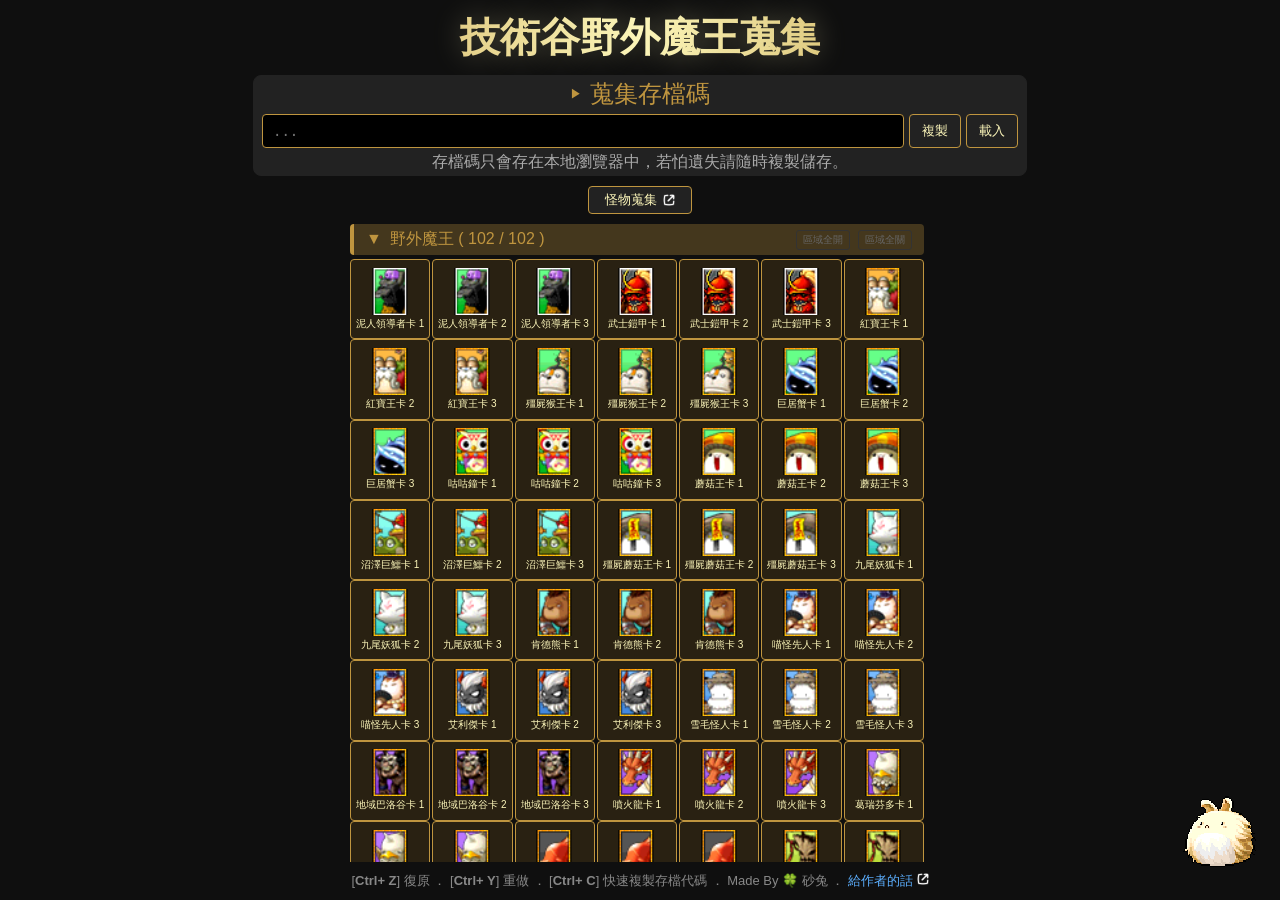
==== commit 2a633bfe: "簡化存檔碼" ====
--- a/ms/oldprobb/boss-collection/index.html
+++ b/ms/oldprobb/boss-collection/index.html
@@ -20,13 +20,18 @@
     </div>
 
     <div class="mask-manager">
-        <div style="font-size: 24px; color: var(--gold);">蒐集存檔碼</div>
-        <div class="mask-input-group">
-            <input type="text" id="maskInput" class="mask-input" placeholder="代碼自動更新中...">
-            <button class="btn" onclick="copyMask()" style="padding: 5px 12px;">複製</button>
-            <button class="btn" onclick="loadManualMask()" style="padding: 5px 12px;">載入</button>
+        <div class="mask-header" onclick="toggleMaskManager(event)" style="cursor: pointer; display: flex; align-items: center; justify-content: center; gap: 8px;">
+            <span class="mask-toggle-icon">▶</span>
+            <div style="font-size: 24px; color: var(--gold);">蒐集存檔碼</div>
         </div>
-        <div style="font-size: 16px; color: #AAA; ">( 存檔碼只會存在本地瀏覽器中不會跨裝置，請隨時複製儲存 )</div>
+        <div class="mask-content">
+            <div class="mask-input-group">
+                <input type="text" id="maskInput" class="mask-input" placeholder="...">
+                <button class="btn" onclick="copyMask()" style="padding: 5px 12px;">複製</button>
+                <button class="btn" onclick="loadManualMask()" style="padding: 5px 12px;">載入</button>
+            </div>
+            <div style="font-size: 16px; color: #AAA; ">存檔碼只會存在本地瀏覽器中，若怕遺失請隨時複製儲存。</div>
+        </div>
     </div>
 
     <div class="controls">
@@ -228,9 +233,22 @@
             });
         }
 
+        // --- 蒐集存檔碼摺疊控制 ---
+        function toggleMaskManager(event) {
+            event.stopPropagation();
+            const maskManager = document.querySelector('.mask-manager');
+            const isCollapsed = maskManager.classList.toggle('collapsed');
+            setCookie('mask_collapsed', isCollapsed ? '1' : '0', 365);
+        }
+
         // --- 初始化 ---
         function init() {
             if (typeof RAW_DATA === 'undefined') return;
+
+            const isMaskCollapsed = getCookie('mask_collapsed') === '1';
+            if (isMaskCollapsed) {
+                document.querySelector('.mask-manager').classList.add('collapsed');
+            }
 
             /*
             const isNewline = getCookie('monster_newline') === '1';
--- a/ms/oldprobb/style.css
+++ b/ms/oldprobb/style.css
@@ -141,16 +141,63 @@
 
 .mask-manager {
     background: #222;
-    border: 1px solid #444;
-    padding: 8px;
+    border: 1px solid #222;
+    padding: 2px 8px;
     margin: auto;
     width: 90%;
     border-radius: 8px;
     display: flex;
     flex-direction: column;
+    align-items: center;
+    box-sizing: border-box;
+    transition: gap 0.1s;
+}
+
+.mask-manager:hover {
+    background: #333;
+    border: 1px solid #555;
+}
+
+.mask-header {
+    width: 100%;
+    padding: 0;
+    box-sizing: border-box;
+    display: flex;
+    align-items: center;
+    justify-content: center;
+    gap: 8px;
+}
+
+.mask-toggle-icon {
+    display: inline-block;
+    transition: transform 0.1s;
+    color: var(--gold);
+    font-size: 12px;
+}
+
+.mask-manager.collapsed .mask-toggle-icon {
+    transform: rotate(-90deg);
+}
+
+.mask-content {
+    display: flex;
+    flex-direction: column;
     gap: 4px;
     align-items: center;
+    width: 100%;
     box-sizing: border-box;
+    max-height: 500px;
+    overflow: hidden;
+    transition: max-height 0.3s ease, opacity 0.3s ease, margin 0.3s ease;
+    opacity: 1;
+    margin: 4px 0 0 0;
+}
+
+.mask-manager.collapsed .mask-content {
+    max-height: 0;
+    opacity: 0;
+    margin: 0;
+    gap: 0;
 }
 
 .mask-input-group {
@@ -353,7 +400,7 @@
     background: #222;
     border: 1px solid var(--gold);
     color: var(--light-gold);
-    padding: 8px 16px;
+    padding: 4px 16px;
     cursor: pointer;
     font-size: 13px;
     border-radius: 4px;
